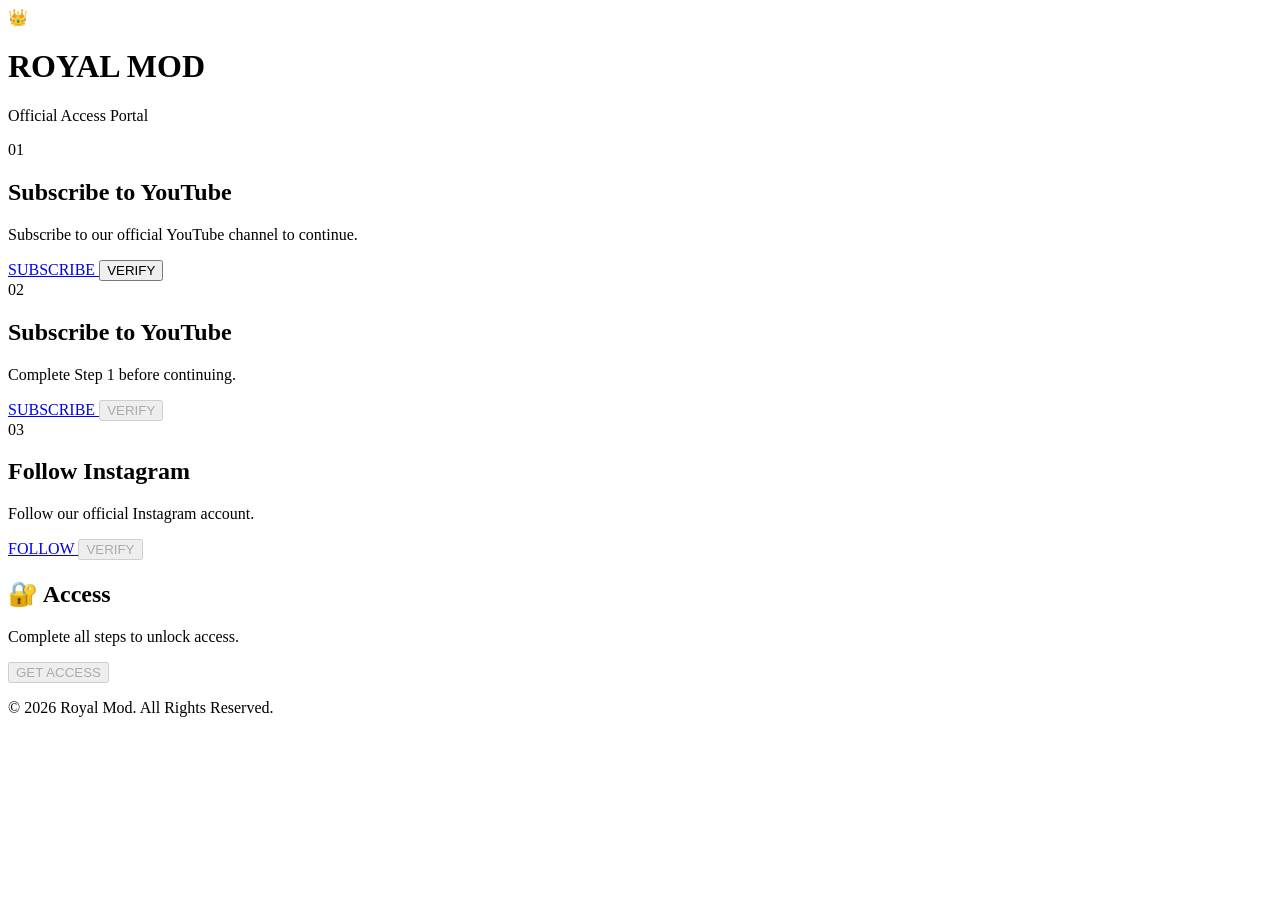
==== index.html @ 0e058465 "Create index.html" ====
<!DOCTYPE html>
<html lang="en">
<head>
    <meta charset="UTF-8">
    <meta name="viewport" content="width=device-width, initial-scale=1.0">

    <title>Royal Mod | Official</title>

    <meta name="description" content="Royal Mod Official Access Portal">

    <link rel="stylesheet" href="style.css">
</head>

<body>

    <div class="container">

        <header>
            <div class="logo">👑</div>
            <h1>ROYAL MOD</h1>
            <p>Official Access Portal</p>
        </header>

        <main>

            <div class="card">

                <div class="step-number">01</div>

                <h2>Subscribe to YouTube</h2>

                <p>
                    Subscribe to our official YouTube channel
                    to continue.
                </p>

                <a
                    href="https://www.youtube.com/@Royal_mod-89"
                    target="_blank"
                    class="action-btn"
                >
                    SUBSCRIBE
                </a>

                <button class="verify-btn" onclick="startVerification(1)">
                    VERIFY
                </button>

                <div id="timer1" class="timer"></div>

            </div>


            <div class="card locked">

                <div class="step-number">02</div>

                <h2>Subscribe to YouTube</h2>

                <p>
                    Complete Step 1 before continuing.
                </p>

                <a
                    href="https://www.youtube.com/@Royalmod.2"
                    target="_blank"
                    class="action-btn"
                >
                    SUBSCRIBE
                </a>

                <button
                    class="verify-btn"
                    id="verify2"
                    onclick="startVerification(2)"
                    disabled
                >
                    VERIFY
                </button>

                <div id="timer2" class="timer"></div>

            </div>


            <div class="card locked">

                <div class="step-number">03</div>

                <h2>Follow Instagram</h2>

                <p>
                    Follow our official Instagram account.
                </p>

                <a
                    href="https://www.instagram.com/royalmod_89"
                    target="_blank"
                    class="action-btn"
                >
                    FOLLOW
                </a>

                <button
                    class="verify-btn"
                    id="verify3"
                    onclick="startVerification(3)"
                    disabled
                >
                    VERIFY
                </button>

                <div id="timer3" class="timer"></div>

            </div>


            <div id="accessBox" class="access-box locked">

                <h2>🔐 Access</h2>

                <p>
                    Complete all steps to unlock access.
                </p>

                <button id="accessBtn" disabled>
                    GET ACCESS
                </button>

            </div>

        </main>


        <footer>
            <p>© 2026 Royal Mod. All Rights Reserved.</p>
        </footer>

    </div>

    <script src="script.js"></script>

</body>
</html>
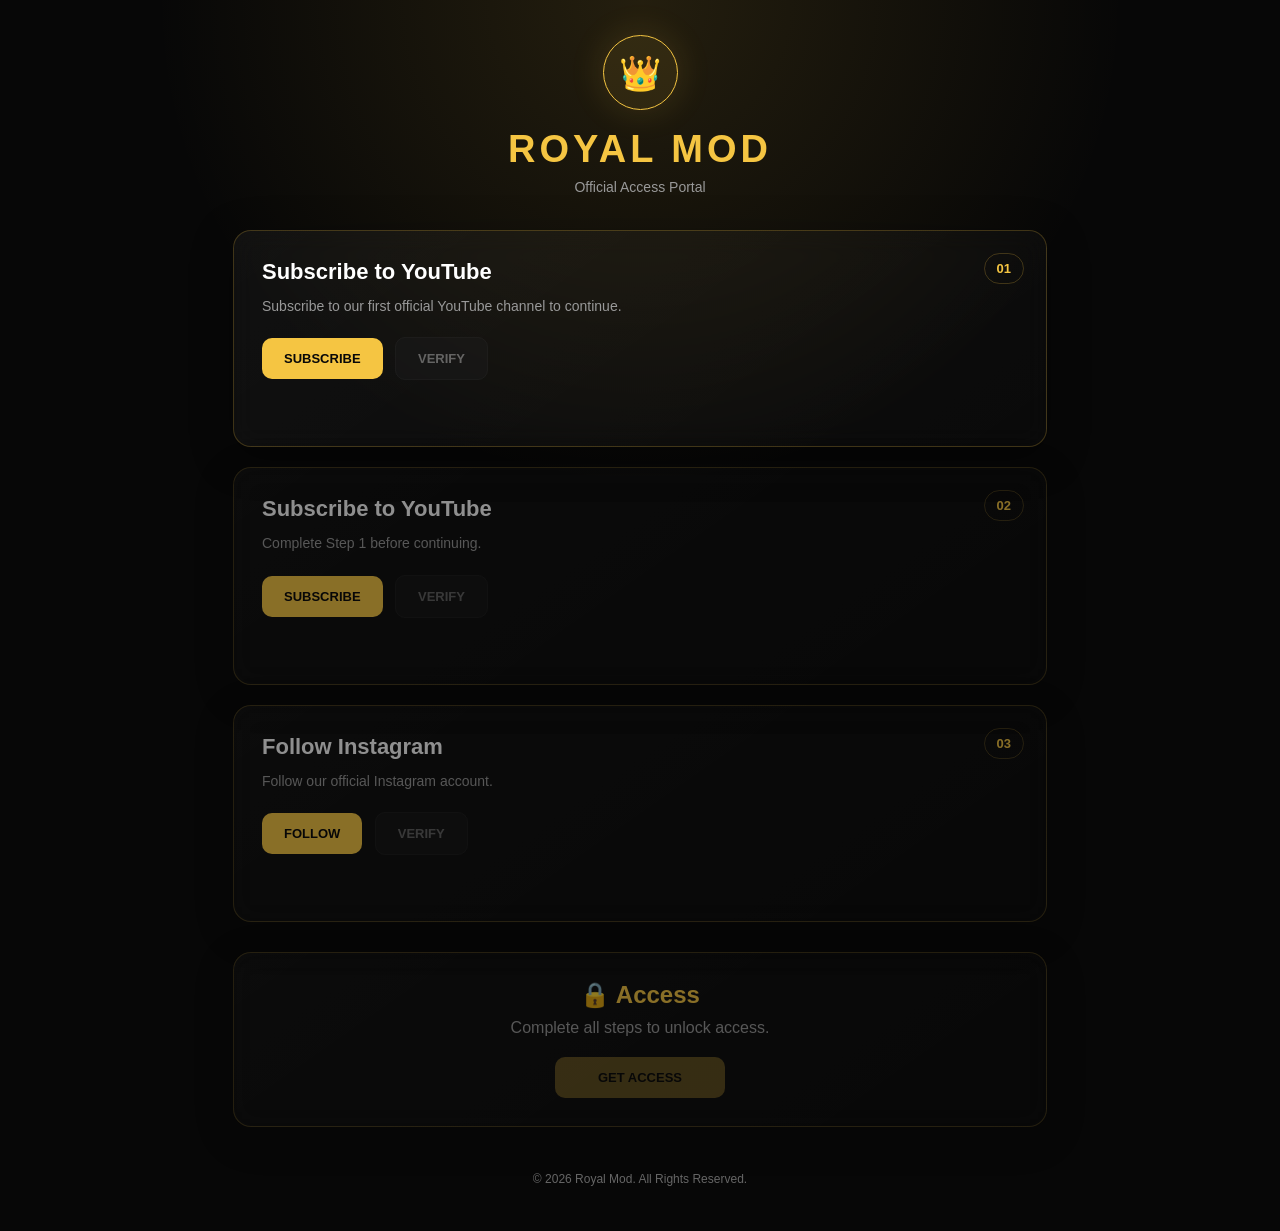
==== commit 8401b8e4: "Update index.html" ====
--- a/index.html
+++ b/index.html
@@ -13,132 +13,157 @@
 
 <body>
 
-    <div class="container">
+<div class="container">
 
-        <header>
-            <div class="logo">👑</div>
-            <h1>ROYAL MOD</h1>
-            <p>Official Access Portal</p>
-        </header>
+    <header>
+        <div class="logo">👑</div>
 
-        <main>
+        <h1>ROYAL MOD</h1>
 
-            <div class="card">
-
-                <div class="step-number">01</div>
-
-                <h2>Subscribe to YouTube</h2>
-
-                <p>
-                    Subscribe to our official YouTube channel
-                    to continue.
-                </p>
-
-                <a
-                    href="https://www.youtube.com/@Royal_mod-89"
-                    target="_blank"
-                    class="action-btn"
-                >
-                    SUBSCRIBE
-                </a>
-
-                <button class="verify-btn" onclick="startVerification(1)">
-                    VERIFY
-                </button>
-
-                <div id="timer1" class="timer"></div>
-
-            </div>
+        <p>Official Access Portal</p>
+    </header>
 
 
-            <div class="card locked">
+    <main>
 
-                <div class="step-number">02</div>
+        <!-- STEP 1 -->
 
-                <h2>Subscribe to YouTube</h2>
+        <div class="card" id="step1">
 
-                <p>
-                    Complete Step 1 before continuing.
-                </p>
+            <div class="step-number">01</div>
 
-                <a
-                    href="https://www.youtube.com/@Royalmod.2"
-                    target="_blank"
-                    class="action-btn"
-                >
-                    SUBSCRIBE
-                </a>
+            <h2>Subscribe to YouTube</h2>
 
-                <button
-                    class="verify-btn"
-                    id="verify2"
-                    onclick="startVerification(2)"
-                    disabled
-                >
-                    VERIFY
-                </button>
+            <p>
+                Subscribe to our first official YouTube channel
+                to continue.
+            </p>
 
-                <div id="timer2" class="timer"></div>
+            <a
+                href="https://www.youtube.com/@Royal_mod-89"
+                target="_blank"
+                class="action-btn"
+                id="subscribe1"
+                onclick="unlockVerify(1)"
+            >
+                SUBSCRIBE
+            </a>
 
-            </div>
+            <button
+                class="verify-btn"
+                id="verify1"
+                onclick="startVerification(1)"
+                disabled
+            >
+                VERIFY
+            </button>
+
+            <div id="timer1" class="timer"></div>
+
+        </div>
 
 
-            <div class="card locked">
+        <!-- STEP 2 -->
 
-                <div class="step-number">03</div>
+        <div class="card locked" id="step2">
 
-                <h2>Follow Instagram</h2>
+            <div class="step-number">02</div>
 
-                <p>
-                    Follow our official Instagram account.
-                </p>
+            <h2>Subscribe to YouTube</h2>
 
-                <a
-                    href="https://www.instagram.com/royalmod_89"
-                    target="_blank"
-                    class="action-btn"
-                >
-                    FOLLOW
-                </a>
+            <p>
+                Complete Step 1 before continuing.
+            </p>
 
-                <button
-                    class="verify-btn"
-                    id="verify3"
-                    onclick="startVerification(3)"
-                    disabled
-                >
-                    VERIFY
-                </button>
+            <a
+                href="https://www.youtube.com/@Royalmod.2"
+                target="_blank"
+                class="action-btn disabled-link"
+                id="subscribe2"
+                aria-disabled="true"
+                onclick="return false;"
+            >
+                SUBSCRIBE
+            </a>
 
-                <div id="timer3" class="timer"></div>
+            <button
+                class="verify-btn"
+                id="verify2"
+                onclick="startVerification(2)"
+                disabled
+            >
+                VERIFY
+            </button>
 
-            </div>
+            <div id="timer2" class="timer"></div>
+
+        </div>
 
 
-            <div id="accessBox" class="access-box locked">
+        <!-- STEP 3 -->
 
-                <h2>🔐 Access</h2>
+        <div class="card locked" id="step3">
 
-                <p>
-                    Complete all steps to unlock access.
-                </p>
+            <div class="step-number">03</div>
 
-                <button id="accessBtn" disabled>
-                    GET ACCESS
-                </button>
+            <h2>Follow Instagram</h2>
 
-            </div>
+            <p>
+                Follow our official Instagram account.
+            </p>
 
-        </main>
+            <a
+                href="https://www.instagram.com/royalmod_89"
+                target="_blank"
+                class="action-btn disabled-link"
+                id="follow3"
+                aria-disabled="true"
+                onclick="return false;"
+            >
+                FOLLOW
+            </a>
+
+            <button
+                class="verify-btn"
+                id="verify3"
+                onclick="startVerification(3)"
+                disabled
+            >
+                VERIFY
+            </button>
+
+            <div id="timer3" class="timer"></div>
+
+        </div>
 
 
-        <footer>
-            <p>© 2026 Royal Mod. All Rights Reserved.</p>
-        </footer>
+        <!-- ACCESS -->
 
-    </div>
+        <div id="accessBox" class="access-box locked">
 
-    <script src="script.js"></script>
+            <h2>🔒 Access</h2>
+
+            <p>
+                Complete all steps to unlock access.
+            </p>
+
+            <button id="accessBtn" disabled>
+                GET ACCESS
+            </button>
+
+        </div>
+
+    </main>
+
+
+    <footer>
+        <p>© 2026 Royal Mod. All Rights Reserved.</p>
+    </footer>
+
+</div>
+
+
+<script src="script.js"></script>
 
 </body>
 </html>
--- a/style.css
+++ b/style.css
@@ -0,0 +1,261 @@
+* {
+    margin: 0;
+    padding: 0;
+    box-sizing: border-box;
+}
+
+:root {
+    --gold: #f5c542;
+    --gold-light: #ffe27a;
+    --bg: #070707;
+    --card: #111111;
+    --border: rgba(245, 197, 66, 0.22);
+    --text: #ffffff;
+    --muted: #999999;
+}
+
+body {
+    font-family: Arial, Helvetica, sans-serif;
+    background:
+        radial-gradient(circle at top, rgba(245, 197, 66, 0.12), transparent 35%),
+        #070707;
+    color: var(--text);
+    min-height: 100vh;
+}
+
+.container {
+    width: 100%;
+    max-width: 850px;
+    margin: auto;
+    padding: 35px 18px;
+}
+
+/* HEADER */
+
+header {
+    text-align: center;
+    margin-bottom: 35px;
+}
+
+.logo {
+    width: 75px;
+    height: 75px;
+    margin: auto;
+    display: flex;
+    align-items: center;
+    justify-content: center;
+    border: 1px solid var(--gold);
+    border-radius: 50%;
+    font-size: 34px;
+    background: rgba(245, 197, 66, 0.08);
+    box-shadow: 0 0 35px rgba(245, 197, 66, 0.15);
+}
+
+header h1 {
+    margin-top: 18px;
+    font-size: 38px;
+    letter-spacing: 4px;
+    color: var(--gold);
+}
+
+header p {
+    margin-top: 8px;
+    color: var(--muted);
+    font-size: 14px;
+}
+
+/* CARDS */
+
+.card,
+.access-box {
+    background: linear-gradient(
+        145deg,
+        rgba(255,255,255,0.045),
+        rgba(255,255,255,0.015)
+    );
+
+    border: 1px solid var(--border);
+    border-radius: 18px;
+    padding: 28px;
+    margin-bottom: 20px;
+
+    backdrop-filter: blur(12px);
+
+    box-shadow:
+        0 10px 40px rgba(0,0,0,0.35);
+}
+
+.card {
+    position: relative;
+}
+
+.step-number {
+    position: absolute;
+    top: 22px;
+    right: 22px;
+
+    color: var(--gold);
+    font-weight: bold;
+    font-size: 13px;
+
+    border: 1px solid var(--border);
+    border-radius: 20px;
+    padding: 7px 12px;
+}
+
+.card h2 {
+    font-size: 22px;
+    margin-bottom: 10px;
+}
+
+.card p {
+    color: var(--muted);
+    font-size: 14px;
+    line-height: 1.6;
+    margin-bottom: 20px;
+}
+
+/* BUTTONS */
+
+.action-btn,
+.verify-btn,
+#accessBtn {
+    display: inline-block;
+
+    border: none;
+    outline: none;
+
+    padding: 13px 22px;
+
+    border-radius: 10px;
+
+    font-size: 13px;
+    font-weight: bold;
+
+    cursor: pointer;
+
+    transition: 0.25s;
+}
+
+.action-btn {
+    text-decoration: none;
+    color: #080808;
+    background: var(--gold);
+    margin-right: 8px;
+}
+
+.action-btn:hover {
+    background: var(--gold-light);
+    transform: translateY(-2px);
+    box-shadow: 0 8px 25px rgba(245,197,66,0.2);
+}
+
+.verify-btn {
+    background: #202020;
+    color: white;
+    border: 1px solid #333;
+}
+
+.verify-btn:hover:not(:disabled) {
+    border-color: var(--gold);
+    color: var(--gold);
+}
+
+.verify-btn:disabled {
+    opacity: 0.35;
+    cursor: not-allowed;
+}
+
+/* TIMER */
+
+.timer {
+    margin-top: 18px;
+    color: var(--gold);
+    font-size: 14px;
+    font-weight: bold;
+    min-height: 20px;
+}
+
+/* LOCKED */
+
+.locked {
+    opacity: 0.55;
+}
+
+.card.unlocked {
+    opacity: 1;
+    border-color: rgba(245, 197, 66, 0.45);
+}
+
+/* ACCESS */
+
+.access-box {
+    text-align: center;
+    margin-top: 30px;
+}
+
+.access-box h2 {
+    color: var(--gold);
+    margin-bottom: 10px;
+}
+
+.access-box p {
+    color: var(--muted);
+    margin-bottom: 20px;
+}
+
+#accessBtn {
+    background: var(--gold);
+    color: #050505;
+    min-width: 170px;
+}
+
+#accessBtn:disabled {
+    opacity: 0.35;
+    cursor: not-allowed;
+}
+
+#accessBtn:not(:disabled):hover {
+    background: var(--gold-light);
+    transform: translateY(-2px);
+}
+
+/* FOOTER */
+
+footer {
+    text-align: center;
+    padding: 25px 0 10px;
+    color: #666;
+    font-size: 12px;
+}
+
+/* MOBILE */
+
+@media (max-width: 600px) {
+
+    .container {
+        padding: 25px 14px;
+    }
+
+    header h1 {
+        font-size: 30px;
+        letter-spacing: 3px;
+    }
+
+    .card,
+    .access-box {
+        padding: 22px;
+    }
+
+    .card h2 {
+        font-size: 19px;
+        padding-right: 55px;
+    }
+
+    .action-btn,
+    .verify-btn {
+        width: 100%;
+        margin: 5px 0;
+        text-align: center;
+    }
+}
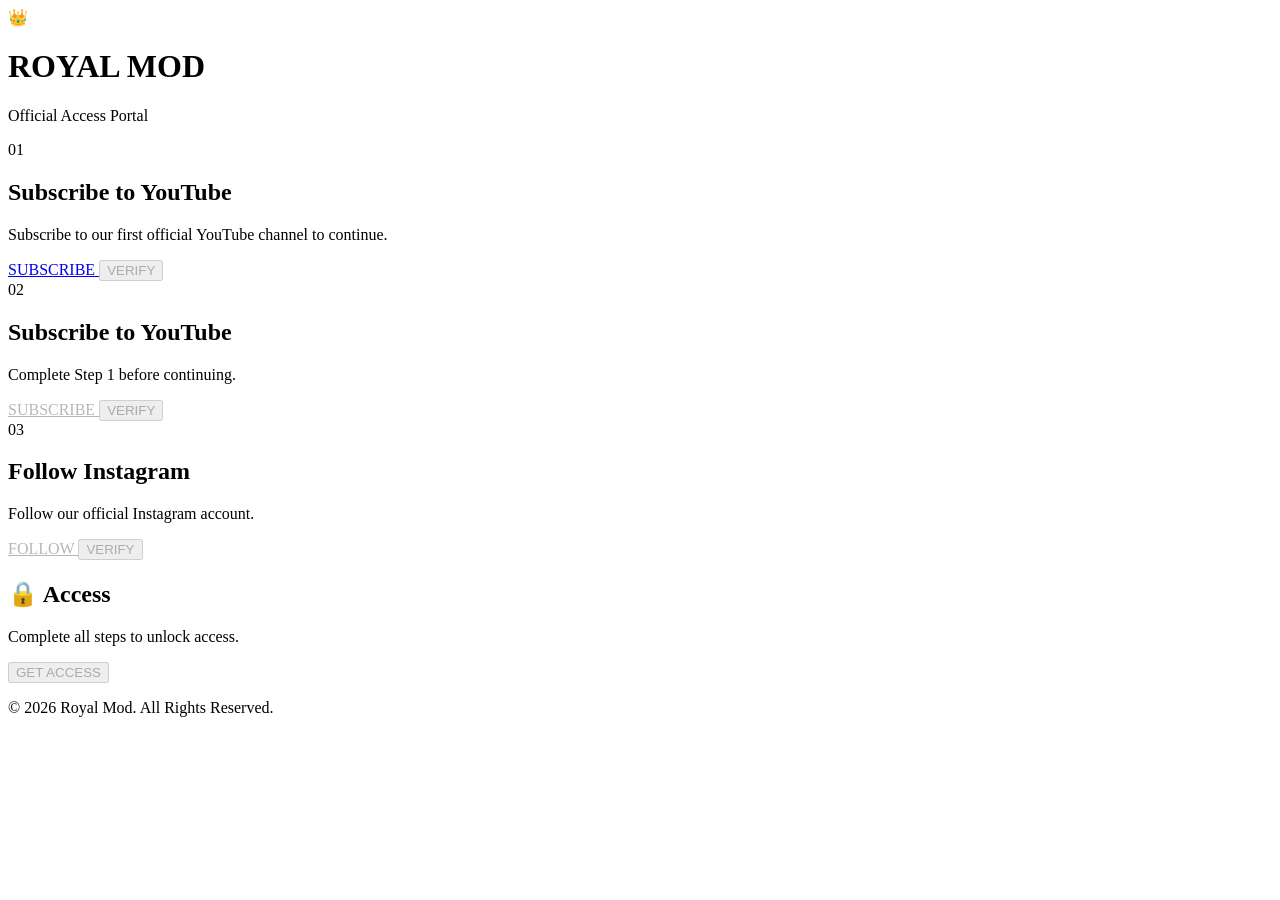
==== commit 7746a33e: "Update index.html" ====
--- a/index.html
+++ b/index.html
@@ -1,53 +1,93 @@
 <!DOCTYPE html>
 <html lang="en">
+
 <head>
+
     <meta charset="UTF-8">
-    <meta name="viewport" content="width=device-width, initial-scale=1.0">
-
-    <title>Royal Mod | Official</title>
-
-    <meta name="description" content="Royal Mod Official Access Portal">
-
-    <link rel="stylesheet" href="style.css">
+
+    <meta
+        name="viewport"
+        content="width=device-width, initial-scale=1.0"
+    >
+
+    <title>Royal Mod | Official Access</title>
+
+    <meta
+        name="description"
+        content="Royal Mod Official Access Portal"
+    >
+
+    <link
+        rel="stylesheet"
+        href="./style.css"
+    >
+
 </head>
 
+
 <body>
 
 <div class="container">
 
+
+    <!-- HEADER -->
+
     <header>
-        <div class="logo">👑</div>
-
-        <h1>ROYAL MOD</h1>
-
-        <p>Official Access Portal</p>
+
+        <div class="logo">
+            👑
+        </div>
+
+        <h1>
+            ROYAL MOD
+        </h1>
+
+        <p>
+            Official Access Portal
+        </p>
+
     </header>
 
 
+    <!-- MAIN -->
+
     <main>
 
-        <!-- STEP 1 -->
-
-        <div class="card" id="step1">
-
-            <div class="step-number">01</div>
-
-            <h2>Subscribe to YouTube</h2>
-
-            <p>
-                Subscribe to our first official YouTube channel
-                to continue.
-            </p>
+
+        <!-- =========================
+             STEP 1
+        ========================== -->
+
+        <div
+            class="card"
+            id="step1"
+        >
+
+            <div class="step-number">
+                01
+            </div>
+
+            <h2>
+                Subscribe to YouTube
+            </h2>
+
+            <p>
+                Subscribe to our first official
+                YouTube channel to continue.
+            </p>
+
 
             <a
                 href="https://www.youtube.com/@Royal_mod-89"
                 target="_blank"
+                rel="noopener noreferrer"
                 class="action-btn"
                 id="subscribe1"
-                onclick="unlockVerify(1)"
+                onclick="handleAction(1)"
             >
                 SUBSCRIBE
             </a>
+
 
             <button
                 class="verify-btn"
@@ -58,33 +98,49 @@
                 VERIFY
             </button>
 
-            <div id="timer1" class="timer"></div>
-
-        </div>
-
-
-        <!-- STEP 2 -->
-
-        <div class="card locked" id="step2">
-
-            <div class="step-number">02</div>
-
-            <h2>Subscribe to YouTube</h2>
+
+            <div
+                class="timer"
+                id="timer1"
+            ></div>
+
+        </div>
+
+
+
+        <!-- =========================
+             STEP 2
+        ========================== -->
+
+        <div
+            class="card locked"
+            id="step2"
+        >
+
+            <div class="step-number">
+                02
+            </div>
+
+            <h2>
+                Subscribe to YouTube
+            </h2>
 
             <p>
                 Complete Step 1 before continuing.
             </p>
+
 
             <a
                 href="https://www.youtube.com/@Royalmod.2"
                 target="_blank"
+                rel="noopener noreferrer"
                 class="action-btn disabled-link"
                 id="subscribe2"
-                aria-disabled="true"
-                onclick="return false;"
+                onclick="handleAction(2)"
             >
                 SUBSCRIBE
             </a>
+
 
             <button
                 class="verify-btn"
@@ -95,33 +151,49 @@
                 VERIFY
             </button>
 
-            <div id="timer2" class="timer"></div>
-
-        </div>
-
-
-        <!-- STEP 3 -->
-
-        <div class="card locked" id="step3">
-
-            <div class="step-number">03</div>
-
-            <h2>Follow Instagram</h2>
+
+            <div
+                class="timer"
+                id="timer2"
+            ></div>
+
+        </div>
+
+
+
+        <!-- =========================
+             STEP 3
+        ========================== -->
+
+        <div
+            class="card locked"
+            id="step3"
+        >
+
+            <div class="step-number">
+                03
+            </div>
+
+            <h2>
+                Follow Instagram
+            </h2>
 
             <p>
                 Follow our official Instagram account.
             </p>
+
 
             <a
                 href="https://www.instagram.com/royalmod_89"
                 target="_blank"
+                rel="noopener noreferrer"
                 class="action-btn disabled-link"
                 id="follow3"
-                aria-disabled="true"
-                onclick="return false;"
+                onclick="handleAction(3)"
             >
                 FOLLOW
             </a>
+
 
             <button
                 class="verify-btn"
@@ -132,38 +204,64 @@
                 VERIFY
             </button>
 
-            <div id="timer3" class="timer"></div>
-
-        </div>
-
-
-        <!-- ACCESS -->
-
-        <div id="accessBox" class="access-box locked">
-
-            <h2>🔒 Access</h2>
+
+            <div
+                class="timer"
+                id="timer3"
+            ></div>
+
+        </div>
+
+
+
+        <!-- =========================
+             ACCESS
+        ========================== -->
+
+        <div
+            class="access-box locked"
+            id="accessBox"
+        >
+
+            <h2>
+                🔒 Access
+            </h2>
 
             <p>
                 Complete all steps to unlock access.
             </p>
 
-            <button id="accessBtn" disabled>
+
+            <button
+                id="accessBtn"
+                disabled
+            >
                 GET ACCESS
             </button>
 
         </div>
 
+
     </main>
 
 
+
+    <!-- FOOTER -->
+
     <footer>
-        <p>© 2026 Royal Mod. All Rights Reserved.</p>
+
+        <p>
+            © 2026 Royal Mod. All Rights Reserved.
+        </p>
+
     </footer>
 
+
 </div>
 
 
-<script src="script.js"></script>
+<script src="./script.js"></script>
 
 </body>
+
 </html>
--- a/style.css
+++ b/style.css
@@ -1,261 +1,25 @@
-* {
-    margin: 0;
-    padding: 0;
-    box-sizing: border-box;
+/* DISABLED SUBSCRIBE / FOLLOW LINKS */
+
+.disabled-link {
+    opacity: 0.30;
+    pointer-events: none;
+    cursor: not-allowed;
+    filter: grayscale(1);
 }
 
-:root {
-    --gold: #f5c542;
-    --gold-light: #ffe27a;
-    --bg: #070707;
-    --card: #111111;
-    --border: rgba(245, 197, 66, 0.22);
-    --text: #ffffff;
-    --muted: #999999;
+
+/* READY VERIFY BUTTON */
+
+.verify-btn.ready {
+    border-color: var(--gold);
+    color: var(--gold);
+    box-shadow: 0 0 15px rgba(245, 197, 66, 0.12);
 }
 
-body {
-    font-family: Arial, Helvetica, sans-serif;
-    background:
-        radial-gradient(circle at top, rgba(245, 197, 66, 0.12), transparent 35%),
-        #070707;
-    color: var(--text);
-    min-height: 100vh;
-}
 
-.container {
-    width: 100%;
-    max-width: 850px;
-    margin: auto;
-    padding: 35px 18px;
-}
-
-/* HEADER */
-
-header {
-    text-align: center;
-    margin-bottom: 35px;
-}
-
-.logo {
-    width: 75px;
-    height: 75px;
-    margin: auto;
-    display: flex;
-    align-items: center;
-    justify-content: center;
-    border: 1px solid var(--gold);
-    border-radius: 50%;
-    font-size: 34px;
-    background: rgba(245, 197, 66, 0.08);
-    box-shadow: 0 0 35px rgba(245, 197, 66, 0.15);
-}
-
-header h1 {
-    margin-top: 18px;
-    font-size: 38px;
-    letter-spacing: 4px;
-    color: var(--gold);
-}
-
-header p {
-    margin-top: 8px;
-    color: var(--muted);
-    font-size: 14px;
-}
-
-/* CARDS */
-
-.card,
-.access-box {
-    background: linear-gradient(
-        145deg,
-        rgba(255,255,255,0.045),
-        rgba(255,255,255,0.015)
-    );
-
-    border: 1px solid var(--border);
-    border-radius: 18px;
-    padding: 28px;
-    margin-bottom: 20px;
-
-    backdrop-filter: blur(12px);
-
-    box-shadow:
-        0 10px 40px rgba(0,0,0,0.35);
-}
-
-.card {
-    position: relative;
-}
-
-.step-number {
-    position: absolute;
-    top: 22px;
-    right: 22px;
-
-    color: var(--gold);
-    font-weight: bold;
-    font-size: 13px;
-
-    border: 1px solid var(--border);
-    border-radius: 20px;
-    padding: 7px 12px;
-}
-
-.card h2 {
-    font-size: 22px;
-    margin-bottom: 10px;
-}
-
-.card p {
-    color: var(--muted);
-    font-size: 14px;
-    line-height: 1.6;
-    margin-bottom: 20px;
-}
-
-/* BUTTONS */
-
-.action-btn,
-.verify-btn,
-#accessBtn {
-    display: inline-block;
-
-    border: none;
-    outline: none;
-
-    padding: 13px 22px;
-
-    border-radius: 10px;
-
-    font-size: 13px;
-    font-weight: bold;
-
-    cursor: pointer;
-
-    transition: 0.25s;
-}
-
-.action-btn {
-    text-decoration: none;
-    color: #080808;
-    background: var(--gold);
-    margin-right: 8px;
-}
-
-.action-btn:hover {
-    background: var(--gold-light);
-    transform: translateY(-2px);
-    box-shadow: 0 8px 25px rgba(245,197,66,0.2);
-}
-
-.verify-btn {
-    background: #202020;
-    color: white;
-    border: 1px solid #333;
-}
-
-.verify-btn:hover:not(:disabled) {
-    border-color: var(--gold);
-    color: var(--gold);
-}
-
-.verify-btn:disabled {
-    opacity: 0.35;
-    cursor: not-allowed;
-}
-
-/* TIMER */
-
-.timer {
-    margin-top: 18px;
-    color: var(--gold);
-    font-size: 14px;
-    font-weight: bold;
-    min-height: 20px;
-}
-
-/* LOCKED */
-
-.locked {
-    opacity: 0.55;
-}
+/* UNLOCKED CARD */
 
 .card.unlocked {
     opacity: 1;
     border-color: rgba(245, 197, 66, 0.45);
 }
-
-/* ACCESS */
-
-.access-box {
-    text-align: center;
-    margin-top: 30px;
-}
-
-.access-box h2 {
-    color: var(--gold);
-    margin-bottom: 10px;
-}
-
-.access-box p {
-    color: var(--muted);
-    margin-bottom: 20px;
-}
-
-#accessBtn {
-    background: var(--gold);
-    color: #050505;
-    min-width: 170px;
-}
-
-#accessBtn:disabled {
-    opacity: 0.35;
-    cursor: not-allowed;
-}
-
-#accessBtn:not(:disabled):hover {
-    background: var(--gold-light);
-    transform: translateY(-2px);
-}
-
-/* FOOTER */
-
-footer {
-    text-align: center;
-    padding: 25px 0 10px;
-    color: #666;
-    font-size: 12px;
-}
-
-/* MOBILE */
-
-@media (max-width: 600px) {
-
-    .container {
-        padding: 25px 14px;
-    }
-
-    header h1 {
-        font-size: 30px;
-        letter-spacing: 3px;
-    }
-
-    .card,
-    .access-box {
-        padding: 22px;
-    }
-
-    .card h2 {
-        font-size: 19px;
-        padding-right: 55px;
-    }
-
-    .action-btn,
-    .verify-btn {
-        width: 100%;
-        margin: 5px 0;
-        text-align: center;
-    }
-}
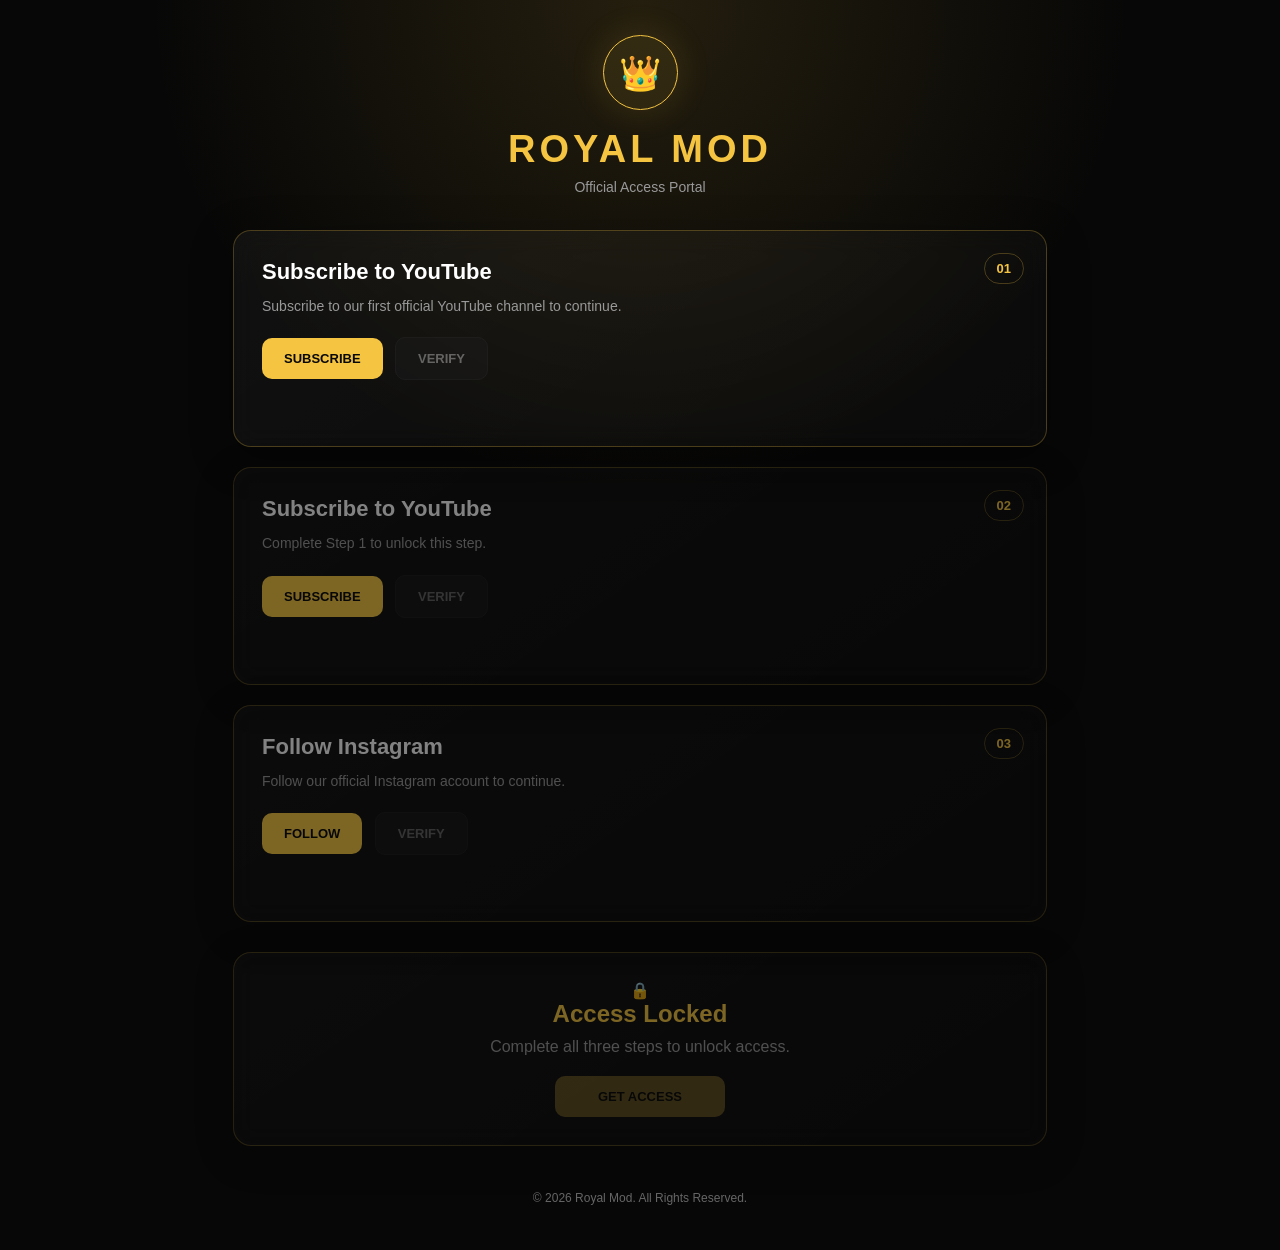
==== commit e868a5e9: "Update index.html" ====
--- a/index.html
+++ b/index.html
@@ -5,22 +5,15 @@
 
     <meta charset="UTF-8">
 
-    <meta
-        name="viewport"
-        content="width=device-width, initial-scale=1.0"
-    >
+    <meta name="viewport"
+          content="width=device-width, initial-scale=1.0">
 
     <title>Royal Mod | Official Access</title>
 
-    <meta
-        name="description"
-        content="Royal Mod Official Access Portal"
-    >
-
-    <link
-        rel="stylesheet"
-        href="./style.css"
-    >
+    <meta name="description"
+          content="Royal Mod Official Access Portal">
+
+    <link rel="stylesheet" href="./style.css">
 
 </head>
 
@@ -30,7 +23,7 @@
 <div class="container">
 
 
-    <!-- HEADER -->
+    <!-- ================= HEADER ================= -->
 
     <header>
 
@@ -38,215 +31,193 @@
             👑
         </div>
 
-        <h1>
-            ROYAL MOD
-        </h1>
-
-        <p>
-            Official Access Portal
-        </p>
+        <h1>ROYAL MOD</h1>
+
+        <p>Official Access Portal</p>
 
     </header>
 
 
-    <!-- MAIN -->
-
-    <main>
-
-
-        <!-- =========================
-             STEP 1
-        ========================== -->
-
-        <div
-            class="card"
-            id="step1"
-        >
-
-            <div class="step-number">
-                01
-            </div>
-
-            <h2>
-                Subscribe to YouTube
-            </h2>
-
-            <p>
-                Subscribe to our first official
-                YouTube channel to continue.
-            </p>
-
+
+    <!-- ================= STEP 1 ================= -->
+
+    <section class="card active" id="step1">
+
+        <span class="step-number">01</span>
+
+        <h2>Subscribe to YouTube</h2>
+
+        <p>
+            Subscribe to our first official YouTube channel
+            to continue.
+        </p>
+
+
+        <div class="buttons">
 
             <a
+                id="subscribe1"
+                class="action-btn"
                 href="https://www.youtube.com/@Royal_mod-89"
                 target="_blank"
                 rel="noopener noreferrer"
-                class="action-btn"
-                id="subscribe1"
-                onclick="handleAction(1)"
+                onclick="subscribeClicked(1)"
             >
                 SUBSCRIBE
             </a>
 
 
             <button
+                id="verify1"
                 class="verify-btn"
-                id="verify1"
-                onclick="startVerification(1)"
                 disabled
+                onclick="verifyStep(1)"
             >
                 VERIFY
             </button>
 
-
-            <div
-                class="timer"
-                id="timer1"
-            ></div>
-
-        </div>
-
-
-
-        <!-- =========================
-             STEP 2
-        ========================== -->
+        </div>
+
 
         <div
-            class="card locked"
-            id="step2"
-        >
-
-            <div class="step-number">
-                02
-            </div>
-
-            <h2>
-                Subscribe to YouTube
-            </h2>
-
-            <p>
-                Complete Step 1 before continuing.
-            </p>
-
+            id="timer1"
+            class="timer"
+        ></div>
+
+    </section>
+
+
+
+    <!-- ================= STEP 2 ================= -->
+
+    <section class="card locked"
+             id="step2">
+
+        <span class="step-number">02</span>
+
+        <h2>Subscribe to YouTube</h2>
+
+        <p>
+            Complete Step 1 to unlock this step.
+        </p>
+
+
+        <div class="buttons">
 
             <a
+                id="subscribe2"
+                class="action-btn disabled"
                 href="https://www.youtube.com/@Royalmod.2"
                 target="_blank"
                 rel="noopener noreferrer"
-                class="action-btn disabled-link"
-                id="subscribe2"
-                onclick="handleAction(2)"
+                onclick="subscribeClicked(2)"
             >
                 SUBSCRIBE
             </a>
 
 
             <button
+                id="verify2"
                 class="verify-btn"
-                id="verify2"
-                onclick="startVerification(2)"
                 disabled
+                onclick="verifyStep(2)"
             >
                 VERIFY
             </button>
 
-
-            <div
-                class="timer"
-                id="timer2"
-            ></div>
-
-        </div>
-
-
-
-        <!-- =========================
-             STEP 3
-        ========================== -->
+        </div>
+
 
         <div
-            class="card locked"
-            id="step3"
-        >
-
-            <div class="step-number">
-                03
-            </div>
-
-            <h2>
-                Follow Instagram
-            </h2>
-
-            <p>
-                Follow our official Instagram account.
-            </p>
-
+            id="timer2"
+            class="timer"
+        ></div>
+
+    </section>
+
+
+
+    <!-- ================= STEP 3 ================= -->
+
+    <section class="card locked"
+             id="step3">
+
+        <span class="step-number">03</span>
+
+        <h2>Follow Instagram</h2>
+
+        <p>
+            Follow our official Instagram account
+            to continue.
+        </p>
+
+
+        <div class="buttons">
 
             <a
+                id="follow3"
+                class="action-btn disabled"
                 href="https://www.instagram.com/royalmod_89"
                 target="_blank"
                 rel="noopener noreferrer"
-                class="action-btn disabled-link"
-                id="follow3"
-                onclick="handleAction(3)"
+                onclick="followClicked()"
             >
                 FOLLOW
             </a>
 
 
             <button
+                id="verify3"
                 class="verify-btn"
-                id="verify3"
-                onclick="startVerification(3)"
                 disabled
+                onclick="verifyStep(3)"
             >
                 VERIFY
             </button>
 
-
-            <div
-                class="timer"
-                id="timer3"
-            ></div>
-
-        </div>
-
-
-
-        <!-- =========================
-             ACCESS
-        ========================== -->
+        </div>
+
 
         <div
-            class="access-box locked"
-            id="accessBox"
+            id="timer3"
+            class="timer"
+        ></div>
+
+    </section>
+
+
+
+    <!-- ================= ACCESS ================= -->
+
+    <section
+        class="access-box locked"
+        id="accessBox"
+    >
+
+        <div class="lock-icon">
+            🔒
+        </div>
+
+        <h2>Access Locked</h2>
+
+        <p>
+            Complete all three steps to unlock access.
+        </p>
+
+
+        <button
+            id="accessBtn"
+            disabled
+            onclick="getAccess()"
         >
-
-            <h2>
-                🔒 Access
-            </h2>
-
-            <p>
-                Complete all steps to unlock access.
-            </p>
-
-
-            <button
-                id="accessBtn"
-                disabled
-            >
-                GET ACCESS
-            </button>
-
-        </div>
-
-
-    </main>
-
-
-
-    <!-- FOOTER -->
+            GET ACCESS
+        </button>
+
+    </section>
+
+
+
+    <!-- ================= FOOTER ================= -->
 
     <footer>
 
--- a/style.css
+++ b/style.css
@@ -1,25 +1,531 @@
-/* DISABLED SUBSCRIBE / FOLLOW LINKS */
+/* =========================================
+   RESET
+========================================= */
+
+* {
+    margin: 0;
+    padding: 0;
+    box-sizing: border-box;
+}
+
+
+/* =========================================
+   VARIABLES
+========================================= */
+
+:root {
+
+    --gold: #f5c542;
+
+    --gold-light: #ffe27a;
+
+    --bg: #070707;
+
+    --card: #111111;
+
+    --border: rgba(245, 197, 66, 0.25);
+
+    --text: #ffffff;
+
+    --muted: #999999;
+
+}
+
+
+/* =========================================
+   BODY
+========================================= */
+
+body {
+
+    font-family:
+        Arial,
+        Helvetica,
+        sans-serif;
+
+    background:
+        radial-gradient(
+            circle at top,
+            rgba(245, 197, 66, 0.12),
+            transparent 35%
+        ),
+        #070707;
+
+    color: var(--text);
+
+    min-height: 100vh;
+
+}
+
+
+/* =========================================
+   CONTAINER
+========================================= */
+
+.container {
+
+    width: 100%;
+
+    max-width: 850px;
+
+    margin: auto;
+
+    padding: 35px 18px;
+
+}
+
+
+/* =========================================
+   HEADER
+========================================= */
+
+header {
+
+    text-align: center;
+
+    margin-bottom: 35px;
+
+}
+
+
+.logo {
+
+    width: 75px;
+
+    height: 75px;
+
+    margin: auto;
+
+    display: flex;
+
+    align-items: center;
+
+    justify-content: center;
+
+    border: 1px solid var(--gold);
+
+    border-radius: 50%;
+
+    font-size: 34px;
+
+    background:
+        rgba(245, 197, 66, 0.08);
+
+    box-shadow:
+        0 0 35px
+        rgba(245, 197, 66, 0.15);
+
+}
+
+
+header h1 {
+
+    margin-top: 18px;
+
+    font-size: 38px;
+
+    letter-spacing: 4px;
+
+    color: var(--gold);
+
+}
+
+
+header p {
+
+    margin-top: 8px;
+
+    color: var(--muted);
+
+    font-size: 14px;
+
+}
+
+
+/* =========================================
+   CARDS
+========================================= */
+
+.card,
+.access-box {
+
+    background:
+        linear-gradient(
+            145deg,
+            rgba(255,255,255,0.045),
+            rgba(255,255,255,0.015)
+        );
+
+    border: 1px solid var(--border);
+
+    border-radius: 18px;
+
+    padding: 28px;
+
+    margin-bottom: 20px;
+
+    backdrop-filter: blur(12px);
+
+    box-shadow:
+        0 10px 40px
+        rgba(0,0,0,0.35);
+
+}
+
+
+.card {
+
+    position: relative;
+
+}
+
+
+.step-number {
+
+    position: absolute;
+
+    top: 22px;
+
+    right: 22px;
+
+    color: var(--gold);
+
+    font-weight: bold;
+
+    font-size: 13px;
+
+    border: 1px solid var(--border);
+
+    border-radius: 20px;
+
+    padding: 7px 12px;
+
+}
+
+
+.card h2 {
+
+    font-size: 22px;
+
+    margin-bottom: 10px;
+
+    padding-right: 60px;
+
+}
+
+
+.card p {
+
+    color: var(--muted);
+
+    font-size: 14px;
+
+    line-height: 1.6;
+
+    margin-bottom: 20px;
+
+}
+
+
+/* =========================================
+   BUTTONS
+========================================= */
+
+.action-btn,
+.verify-btn,
+#accessBtn {
+
+    display: inline-block;
+
+    border: none;
+
+    outline: none;
+
+    padding: 13px 22px;
+
+    border-radius: 10px;
+
+    font-size: 13px;
+
+    font-weight: bold;
+
+    cursor: pointer;
+
+    transition:
+        0.25s ease;
+
+}
+
+
+/* SUBSCRIBE / FOLLOW */
+
+.action-btn {
+
+    text-decoration: none;
+
+    color: #080808;
+
+    background: var(--gold);
+
+    margin-right: 8px;
+
+}
+
+
+.action-btn:hover {
+
+    background: var(--gold-light);
+
+    transform:
+        translateY(-2px);
+
+    box-shadow:
+        0 8px 25px
+        rgba(245,197,66,0.20);
+
+}
+
+
+/* VERIFY */
+
+.verify-btn {
+
+    background: #202020;
+
+    color: white;
+
+    border: 1px solid #333;
+
+}
+
+
+.verify-btn:hover:not(:disabled) {
+
+    border-color: var(--gold);
+
+    color: var(--gold);
+
+}
+
+
+.verify-btn:disabled {
+
+    opacity: 0.35;
+
+    cursor: not-allowed;
+
+}
+
+
+/* =========================================
+   DISABLED LINKS
+========================================= */
 
 .disabled-link {
+
     opacity: 0.30;
+
     pointer-events: none;
+
     cursor: not-allowed;
+
     filter: grayscale(1);
-}
-
-
-/* READY VERIFY BUTTON */
+
+}
+
+
+/* =========================================
+   READY VERIFY
+========================================= */
 
 .verify-btn.ready {
+
     border-color: var(--gold);
+
     color: var(--gold);
-    box-shadow: 0 0 15px rgba(245, 197, 66, 0.12);
-}
-
-
-/* UNLOCKED CARD */
-
-.card.unlocked {
+
+    box-shadow:
+        0 0 15px
+        rgba(245,197,66,0.12);
+
+}
+
+
+/* =========================================
+   TIMER
+========================================= */
+
+.timer {
+
+    margin-top: 18px;
+
+    color: var(--gold);
+
+    font-size: 14px;
+
+    font-weight: bold;
+
+    min-height: 20px;
+
+}
+
+
+/* =========================================
+   LOCKED / UNLOCKED
+========================================= */
+
+.locked {
+
+    opacity: 0.50;
+
+}
+
+
+.card.unlocked,
+.access-box.unlocked {
+
     opacity: 1;
-    border-color: rgba(245, 197, 66, 0.45);
-}
+
+    border-color:
+        rgba(245,197,66,0.45);
+
+}
+
+
+/* =========================================
+   ACCESS BOX
+========================================= */
+
+.access-box {
+
+    text-align: center;
+
+    margin-top: 30px;
+
+}
+
+
+.access-box h2 {
+
+    color: var(--gold);
+
+    margin-bottom: 10px;
+
+}
+
+
+.access-box p {
+
+    color: var(--muted);
+
+    margin-bottom: 20px;
+
+}
+
+
+#accessBtn {
+
+    background: var(--gold);
+
+    color: #050505;
+
+    min-width: 170px;
+
+}
+
+
+#accessBtn:disabled {
+
+    opacity: 0.35;
+
+    cursor: not-allowed;
+
+}
+
+
+#accessBtn:not(:disabled):hover {
+
+    background:
+        var(--gold-light);
+
+    transform:
+        translateY(-2px);
+
+}
+
+
+/* =========================================
+   FOOTER
+========================================= */
+
+footer {
+
+    text-align: center;
+
+    padding: 25px 0 10px;
+
+    color: #666;
+
+    font-size: 12px;
+
+}
+
+
+/* =========================================
+   MOBILE
+========================================= */
+
+@media (max-width: 600px) {
+
+    .container {
+
+        padding: 25px 14px;
+
+    }
+
+
+    header h1 {
+
+        font-size: 30px;
+
+        letter-spacing: 3px;
+
+    }
+
+
+    .card,
+    .access-box {
+
+        padding: 22px;
+
+    }
+
+
+    .card h2 {
+
+        font-size: 19px;
+
+    }
+
+
+    .action-btn,
+    .verify-btn {
+
+        width: 100%;
+
+        margin: 5px 0;
+
+        text-align: center;
+
+    }
+
+
+    .step-number {
+
+        top: 18px;
+
+        right: 18px;
+
+    }
+
+}
